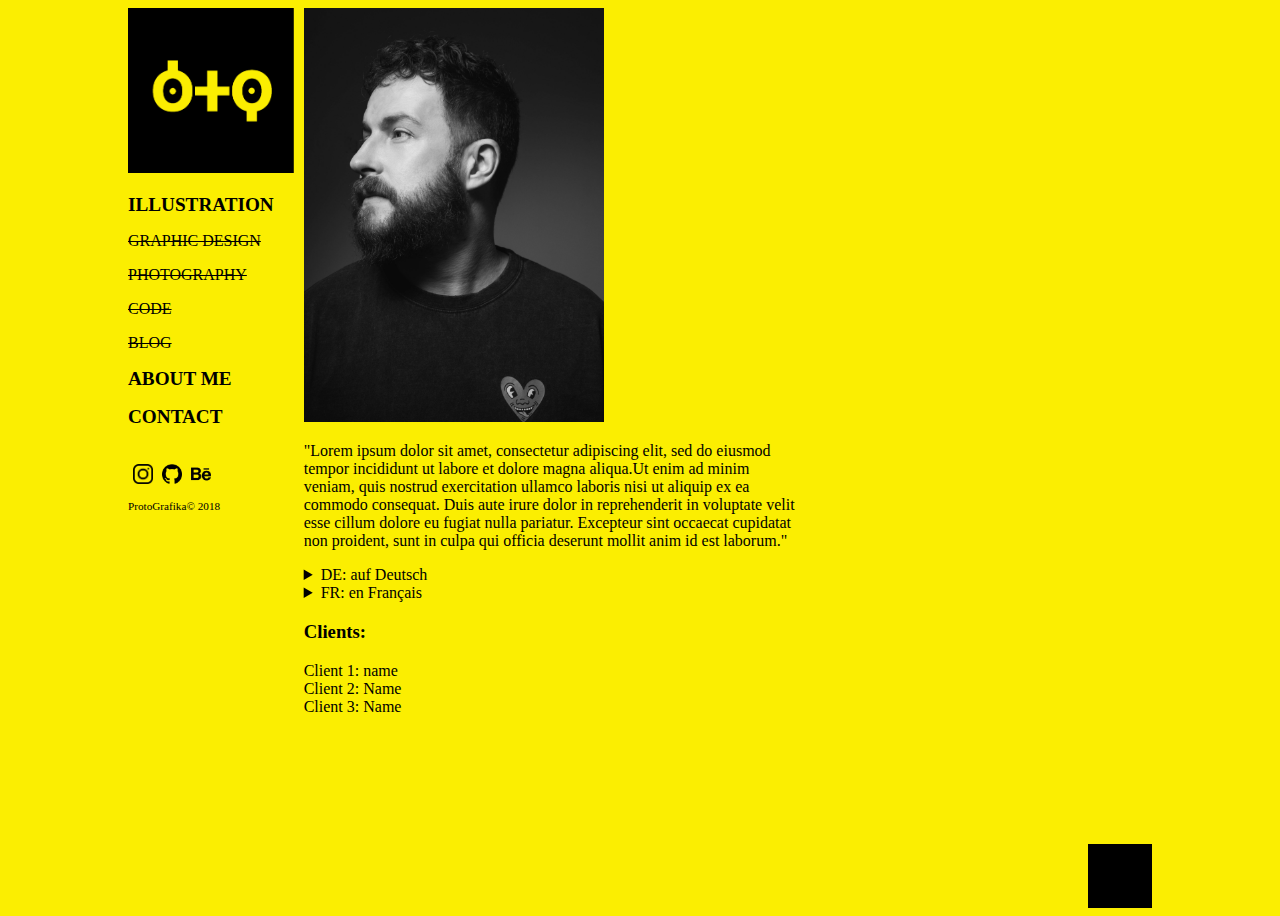
==== about.html @ 302a78e0 "First Commit" ====
<!DOCTYPE html>
<html lang="en">

<head>
    <meta charset="UTF-8">
    <meta http-equiv="X-UA-Compatible" content="IE=edge">
    <meta name="viewport" content="width=device-width, initial-scale=1.0">
    <title>ProtoGrafika | About Me</title>
    <link rel="shortcut icon" href="favicon.ico">
    <link rel="stylesheet" href="style.css">
</head>

<body oncontextmenu="return false;">
    <div class="central-container">
                <!-- NAVIGATION BAR, LEFT -->
        <div class="nav-column">
            <h1>
                <a href="index.html">
                    <img src="_images/logo.png" alt="Protografika | Contact Me" width="100%" />
                </a>
            </h1>
            <p><a href="illustration.html" target="_blank">ILLUSTRATION</a></p>
            <p class="dead-link">GRAPHIC DESIGN</p>
            <p class="dead-link">PHOTOGRAPHY</p>
            <p class="dead-link">CODE</p>
            <p class="dead-link">BLOG</p>
            <p><a href="about.html" target="_blank">ABOUT ME</a></p>
            <p><a href="contact.html" target="_blank">CONTACT</a></p>
            <img src="_images/insta_logo.png" alt="Instagram Link" width="20" class="ico">
            <img src="_images/github_logo.png" alt="GitHub Link" width="20" class="ico">
            <img src="_images/behance_logo.png" alt="Behance Link" width="20" class="ico">
            <p class="subscript">ProtoGrafika© 2018</p>
        </div>
        <div class="right-column">
            <!-- BIOs -->
            <img src="_images/self.jpg" alt="portrait" class="inline-image" width="300px">
            <div id="bio-container">
                <p>"Lorem ipsum dolor sit amet, consectetur adipiscing elit, sed do eiusmod tempor incididunt ut labore
                    et dolore magna aliqua.Ut enim ad minim veniam, quis nostrud exercitation ullamco laboris nisi ut
                    aliquip ex ea commodo
                    consequat. Duis aute irure dolor in reprehenderit in voluptate velit esse cillum dolore eu fugiat
                    nulla
                    pariatur. Excepteur sint occaecat cupidatat non proident, sunt in culpa qui officia deserunt mollit
                    anim id
                    est laborum."</p>
                <details>
                    <summary>DE: auf Deutsch</summary>Text text text text text text.
                </details>
                <details>
                    <summary>FR: en Français</summary>Text text text text text text.
                </details>
                <h3>Clients: </h3>
                <ul>
                    <li>
                        Client 1: name
                    </li>
                    <li>
                        Client 2: Name
                    </li>
                    <li>
                        Client 3: Name
                    </li>
                </ul>
            </div>
            <img src="_images/black_square.png" alt="black square" class="balance-square">
        </div>
    </div>
</body>

</html>
---- style.css ----
* {
    font-family: calibri;
}

body {
    background-color: #fbee01
}

/* change cursor for detail:summaries on ABOUT */
details {
    cursor: pointer;
}

/* styles h1 nav-text into "regular" text, ie. removes exception */
h1 {
    margin: 0;
    padding: 0;
    font-size: 1em;
    font-weight: normal;
}

/* central div, nav-column & right-column within */
.central-container {
    display: flex;
    max-width: 80vw;
    margin-left: auto;
    margin-right: auto;
}

/* navigation column, with links & logo */
.nav-column {
    position: relative;
    width: 200px;
}

/* navigation hyperlinks, to black */
.nav-column a {
    color: black;
    font-weight: bold;
    font-size: larger;
    text-decoration: none;
}

/* navigation hyperlinks, to grey on hover */
.nav-column a:hover {
    color: grey;
}

/* copywright notice */
.subscript {
    font-size: 0.7em;
}

/* strike through links (dead/unassigned) for nav-bar etc. */
.dead-link {
    text-decoration: line-through;
}

/* main column for images/text */
.right-column {
    width: 100%;
    padding: 0px 0px 0px 10px;
}

/* navigation hyperlinks, to black */
.right-column a {
    color: black;
    text-decoration: none
}

/* navigation hyperlinks, to grey on hover */
.right-column a:hover {
    color: grey;
}

/* LOGO on CONTACT */
.header-logo{
    max-width: 1500px;
}

/* Additional padding for portrait orientation, affects logo IMG on CONTACT */
@media (orientation: portrait) { 
    .header-logo{
        padding: 50px 0px 0px 0px;
    }
}

/* self-portrait on ABOUT */
.inline-image {
    max-width: 100%;
}

/* padding DIV on CONTACT page */
#padding{
    height: 60px;
}

/* list container for image galleries ILLUSTRATION and CONTACT */
ul {
    list-style: none;
    margin: 0px;
    padding-inline-start: 0px;
}

/* image gallery entries */
.image-gallery {
    display: flex;
    flex-wrap: wrap;
    justify-content: center;
    gap: 10px;
}

/* image gallery entries */
.image-gallery>li {
    flex-basis: 418px;
}

/* image gallery list items */
.image-gallery li img {
    object-fit: cover;
    max-width: 100%;
    height: auto;
    vertical-align: middle;
}

/* grayscale on hover for list entries */
.image-gallery li img:hover {
    filter: grayscale(100%);
}

/* DIV for BIO on ABOUT */
#bio-container {
    max-width: 500px;
}

/* icon padding */
.ico {
    cursor: pointer;
    padding: 20px 0px 0px 5px;
}

/* hover style for icons in NAVBAR */
.ico:hover {
    opacity: 50%;
    padding: 20px 0px 0px 5px;
}

/* small black square on ABOUT to balance whitespace */
.balance-square {
    padding: 128px 0px 0px 0px;
    float: right;
    width: 5vw;
    max-width: 200px;
}

/* HREF go to top of page, ILLUSTRATION page */
.goto-top {
    position: absolute;
    max-width: 10vw;
    bottom: 0px;
}
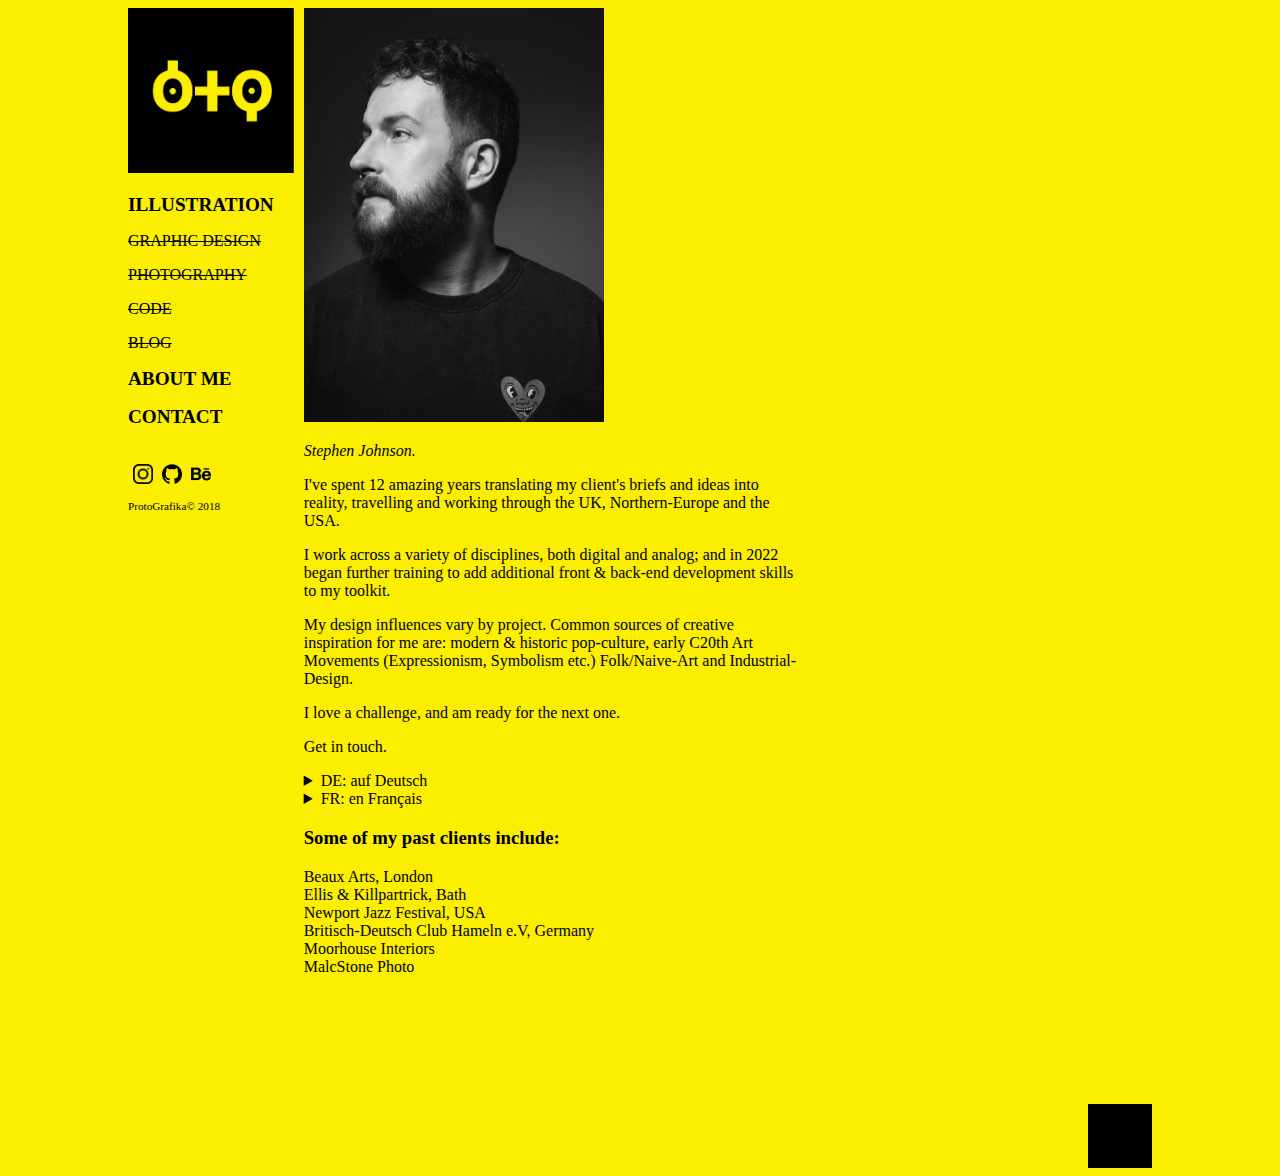
==== commit 9c03371f: "Commit 1.1" ====
--- a/about.html
+++ b/about.html
@@ -12,57 +12,128 @@
 
 <body oncontextmenu="return false;">
     <div class="central-container">
-                <!-- NAVIGATION BAR, LEFT -->
+        <!-- NAVIGATION BAR, LEFT -->
         <div class="nav-column">
             <h1>
-                <a href="index.html">
-                    <img src="_images/logo.png" alt="Protografika | Contact Me" width="100%" />
+                <a href="index.html" target="_blank">
+                    <img src="images/logo.png" alt="Protografika | Contact Me" width="100%" />
                 </a>
             </h1>
-            <p><a href="illustration.html" target="_blank">ILLUSTRATION</a></p>
+            <p><a href="illustration.html">ILLUSTRATION</a></p>
             <p class="dead-link">GRAPHIC DESIGN</p>
             <p class="dead-link">PHOTOGRAPHY</p>
             <p class="dead-link">CODE</p>
             <p class="dead-link">BLOG</p>
-            <p><a href="about.html" target="_blank">ABOUT ME</a></p>
-            <p><a href="contact.html" target="_blank">CONTACT</a></p>
-            <img src="_images/insta_logo.png" alt="Instagram Link" width="20" class="ico">
-            <img src="_images/github_logo.png" alt="GitHub Link" width="20" class="ico">
-            <img src="_images/behance_logo.png" alt="Behance Link" width="20" class="ico">
+            <p><a href="about.html">ABOUT ME</a></p>
+            <p><a href="contact.html">CONTACT</a></p>
+            <img src="images/insta_logo.png" alt="Instagram Link" width="20" class="ico">
+            <img src="images/github_logo.png" alt="GitHub Link" width="20" class="ico">
+            <img src="images/behance_logo.png" alt="Behance Link" width="20" class="ico">
             <p class="subscript">ProtoGrafika© 2018</p>
         </div>
         <div class="right-column">
             <!-- BIOs -->
-            <img src="_images/self.jpg" alt="portrait" class="inline-image" width="300px">
+            <img src="images/self.jpg" alt="portrait" class="inline-image" width="300px">
             <div id="bio-container">
-                <p>"Lorem ipsum dolor sit amet, consectetur adipiscing elit, sed do eiusmod tempor incididunt ut labore
-                    et dolore magna aliqua.Ut enim ad minim veniam, quis nostrud exercitation ullamco laboris nisi ut
-                    aliquip ex ea commodo
-                    consequat. Duis aute irure dolor in reprehenderit in voluptate velit esse cillum dolore eu fugiat
-                    nulla
-                    pariatur. Excepteur sint occaecat cupidatat non proident, sunt in culpa qui officia deserunt mollit
-                    anim id
-                    est laborum."</p>
+                <p class="oblique-text">
+                    Stephen Johnson.
+                </p>
+                <p>
+                    I've spent 12 amazing years translating my client's briefs and ideas into reality, travelling and
+                    working through the UK, Northern-Europe and the USA.
+                </p>
+                <p>
+                    I work across a variety of disciplines, both digital and analog; and in 2022 began further training
+                    to add additional front & back-end development skills to my toolkit.
+                </p>
+                <p>
+                    My design influences vary by project. Common sources of creative inspiration for me are:
+                    modern & historic pop-culture, early C20th Art Movements (Expressionism, Symbolism etc.)
+                    Folk/Naive-Art and Industrial-Design.
+                </p>
+                <p>
+                    I love a challenge, and am ready for the next one.
+                </p>
+                <p>
+                    Get in touch.</p>
                 <details>
-                    <summary>DE: auf Deutsch</summary>Text text text text text text.
+                    <summary>DE: auf Deutsch</summary>
+                    <p>
+                        Für 12 erstaunliche Jahre, ich habe die Ideen von meiner Kunden, von Planung zu der Produktion
+                        umzusetzen. Gearbeitet ich durch ganz Großbritannien, Nordeuropa und die USA.
+                    </p>
+                    <P>
+                        Meine Projekte sind typisch Multi-Disziplin, und sowohl digitale oder analog werden kann.
+                    </p>
+                    <P>
+                        Ich habe im Jahr 2022 fortgesetzt der Weiterbildung; um meinem Toolkit zusätzliche Front- und
+                        Backend-Entwicklungsfähigkeiten hinzuzufügen.
+                    </p>
+                    <P>
+                        Meine Designeinflüsse variieren je nach Projekt. Häufige kreative Inspirationsquellen für mich
+                        sind:
+                        moderne und historische Popkultur, frühe Kunstbewegungen des 20. Jahrhunderts (Expressionismus,
+                        Symbolismus usw.), Volkskunst und Industriedesign.
+                    </p>
+                    <P>
+                        Ich liebe Herausforderungen, und bin schon bereit für die nächste.
+                    </p>
+                    <P>
+                        Ruf mich an!
+                    </P>
                 </details>
                 <details>
-                    <summary>FR: en Français</summary>Text text text text text text.
+                    <summary>FR: en Français</summary>
+                    <p>
+                        J'ai passé 12 années incroyables à traduire les idées de mes clients en réalité. Je passais ce
+                        temps-là à voyager et à travailler aux Royaume-Uni, en Europe du Nord et aux États-Unis.
+                    </p>
+                    <p>
+                        Je travaille dans une variété de disciplines, numériques et analogiques. En 2022, j'ai commencé
+                        des
+                        formations complémentaires pour étudier des compétences en développement front et back-end.
+                    </p>
+                    <p>
+                        Mes influences de conception varient selon le projet.
+                    </p>
+                    <p>
+                        Les sources communes d'inspiration créative pour moi sont : la culture-pop, (le deux : moderne
+                        et
+                        historique), les mouvements artistiques du début du XXe siècle (expressionnisme, symbolisme,
+                        etc.),
+                        l'art populaire (naïf) et le design-industriel.
+                    </p>
+                    <p>
+                        J'aime les défis, et je suis prêt pour le suivant.
+                    </p>
+                    <p>
+                        Appelle-moi.
+                    </p>
+                    <p>
                 </details>
-                <h3>Clients: </h3>
+                <h3>Some of my past clients include: </h3>
                 <ul>
                     <li>
-                        Client 1: name
+                        Beaux Arts, London
                     </li>
                     <li>
-                        Client 2: Name
+                        Ellis & Killpartrick, Bath
                     </li>
                     <li>
-                        Client 3: Name
+                        Newport Jazz Festival, USA
+                    </li>
+                    <li>
+                        Britisch-Deutsch Club Hameln e.V, Germany
+                    </li>
+                    <li>
+                        Moorhouse Interiors
+                    </li>
+                    <li>
+                        MalcStone Photo
                     </li>
                 </ul>
             </div>
-            <img src="_images/black_square.png" alt="black square" class="balance-square">
+            <img src="images/black_square.png" alt="black square" class="balance-square">
         </div>
     </div>
 </body>
--- a/style.css
+++ b/style.css
@@ -133,6 +133,11 @@
     max-width: 500px;
 }
 
+/* text in bio, w/ italic styyle */
+.oblique-text{
+    font-style: oblique;
+}
+
 /* icon padding */
 .ico {
     cursor: pointer;
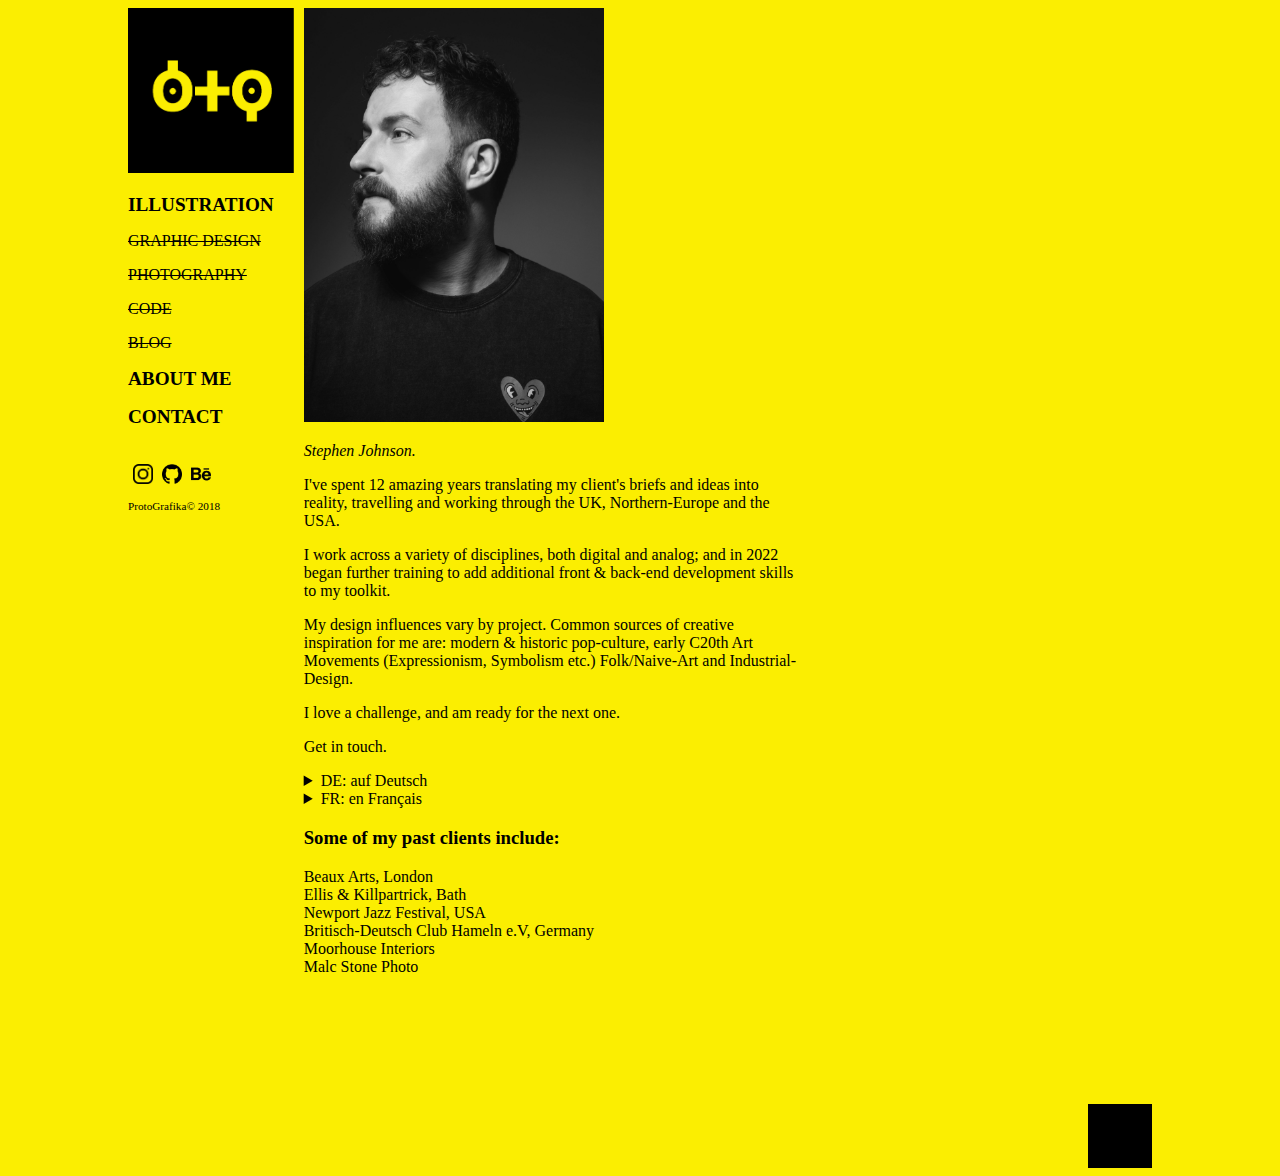
==== commit 9fc39c4a: "Update about.html" ====
--- a/about.html
+++ b/about.html
@@ -129,7 +129,7 @@
                         Moorhouse Interiors
                     </li>
                     <li>
-                        MalcStone Photo
+                        Malc Stone Photo
                     </li>
                 </ul>
             </div>
@@ -138,4 +138,4 @@
     </div>
 </body>
 
-</html>+</html>
